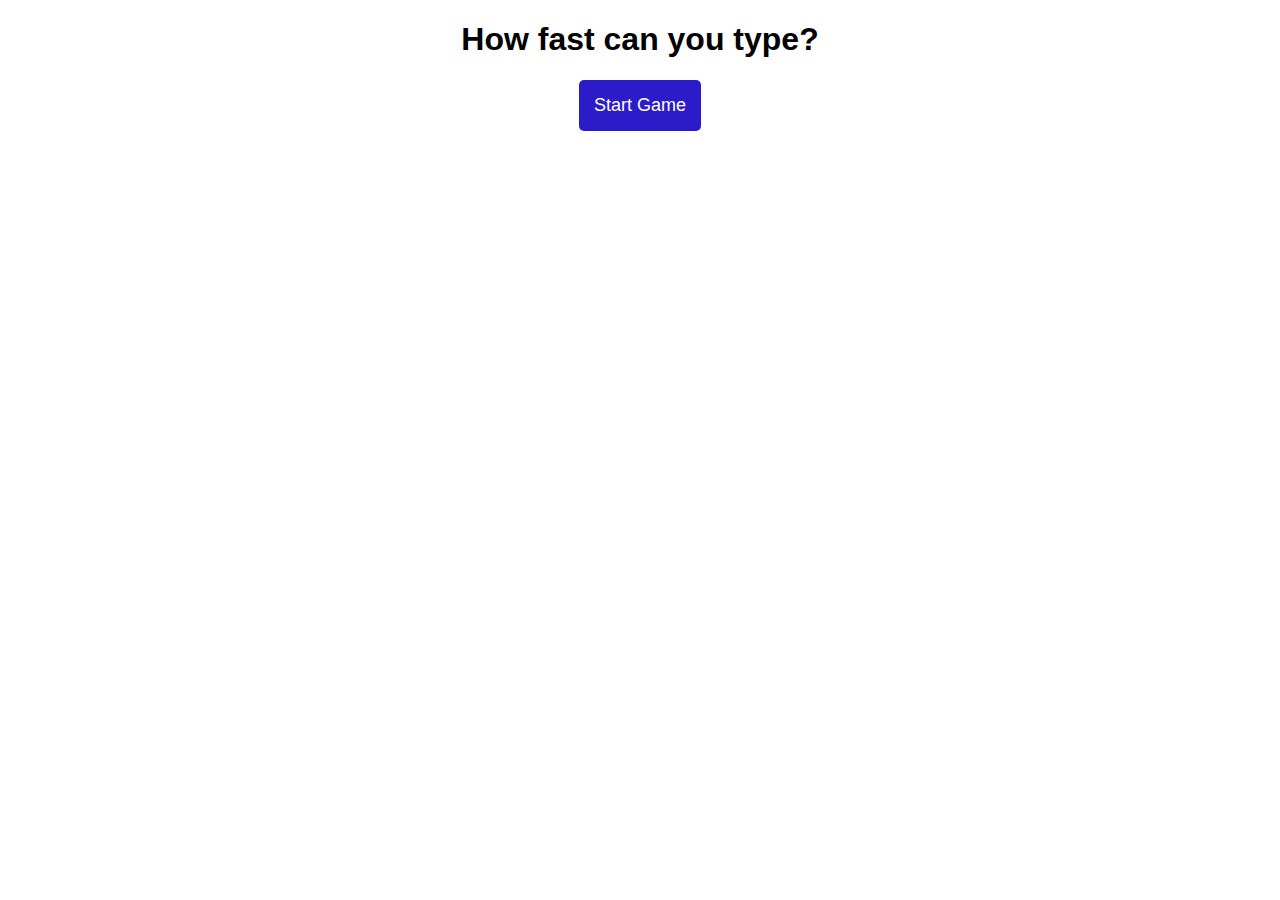
==== index.html @ 0e684487 "first commit" ====
<!doctype html>
<html lang="en">
<head>
    <meta charset="UTF-8">
    <meta name="viewport"
          content="width=device-width, user-scalable=no, initial-scale=1.0, maximum-scale=1.0, minimum-scale=1.0">
    <meta http-equiv="X-UA-Compatible" content="ie=edge">
    <title>Word Per Minute Game</title>
    <link rel="stylesheet" href="./css/main.css">
</head>
<body>
<header>
    <article id="stats" class="hide">
        <p>WordPerMinute:<span id="wpm-display"></span></p>
        <p>Score:<span id="score-display"></span></p>
        <p>Time left:<span id="time-display"></span></p>
    </article>
    <h1 id="main-heading">How fast can you type?</h1>
</header>
<main>
    <section id="main-section">
        <article id="main-content"></article>
        <button id="button">Start Game</button>
        <article id="text-display"></article>
        <form id="form">
            <input type="text" id="input" class="hide">
        </form>
    </section>
</main>
<script type="text/javascript" src="./js/alice.js"></script>
<script type="text/javascript" src="./js/main.js"></script>
</body>
</html>
---- css/main.css ----
body {
    font-family: arial, Helvetica, sans-serif;
}

button {
    background: rgb(43, 27, 201);
    color:white;
    cursor: pointer;
    padding:15px;
    border:none;
    font-size:large;
    border-radius: 5px;
    outline: none;
    margin-left:auto;
    margin-right:auto;
    display:block;
}

input {
    padding:15px;
    font-size:1.5rem;
    display:block;
    width:70%;
    margin-left:auto;
    margin-right:auto;
}
#main-heading {
    text-align:center;
}
#stats {
    margin-left:auto;
    margin-right:auto;
    width:fit-content;
}
.hide {
    display:none;
}
#text-display {
    margin-left:auto;
    margin-right:auto;
    text-align:center;
    font-size:3rem;
}
.green {
    background: green;
    padding:5px;
}
.red {
    background:red;
    padding:5px;
}
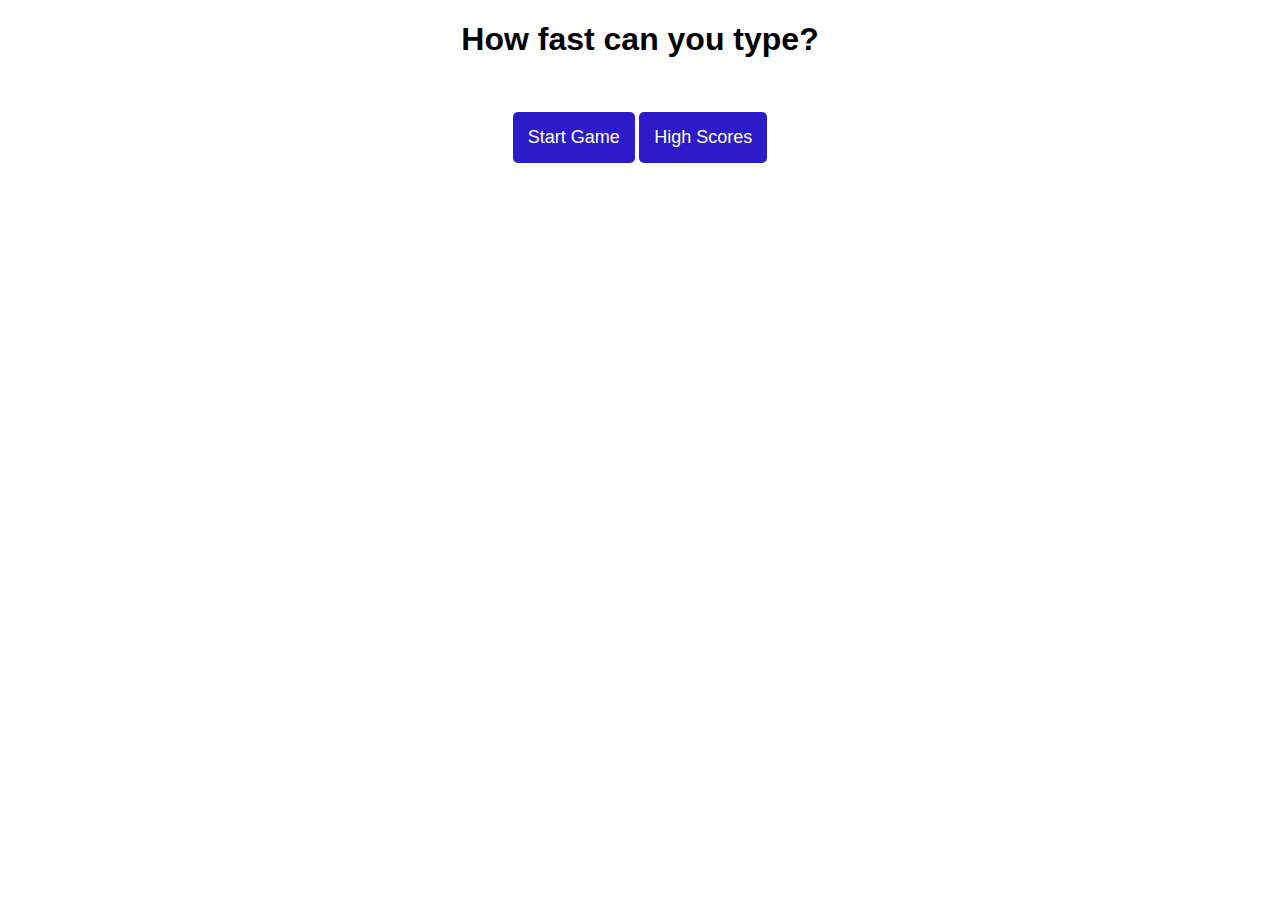
==== commit 657987f2: "add highscore output" ====
--- a/index.html
+++ b/index.html
@@ -21,6 +21,7 @@
     <section id="main-section">
         <article id="main-content"></article>
         <button id="button">Start Game</button>
+        <a href="./highscore.html"><button class="highscore-btn">High Scores</button></a>
         <article id="text-display"></article>
         <form id="form">
             <input type="text" id="input" class="hide">
--- a/css/main.css
+++ b/css/main.css
@@ -11,9 +11,12 @@
     font-size:large;
     border-radius: 5px;
     outline: none;
+    display: inline-block;
     margin-left:auto;
     margin-right:auto;
-    display:block;
+}
+.highscore-btn {
+    margin-top:2rem
 }
 
 input {
@@ -23,6 +26,12 @@
     width:70%;
     margin-left:auto;
     margin-right:auto;
+}
+#main-section {
+    width:50%;
+    margin-left:auto;
+    margin-right:auto;
+    text-align: center;
 }
 #main-heading {
     text-align:center;
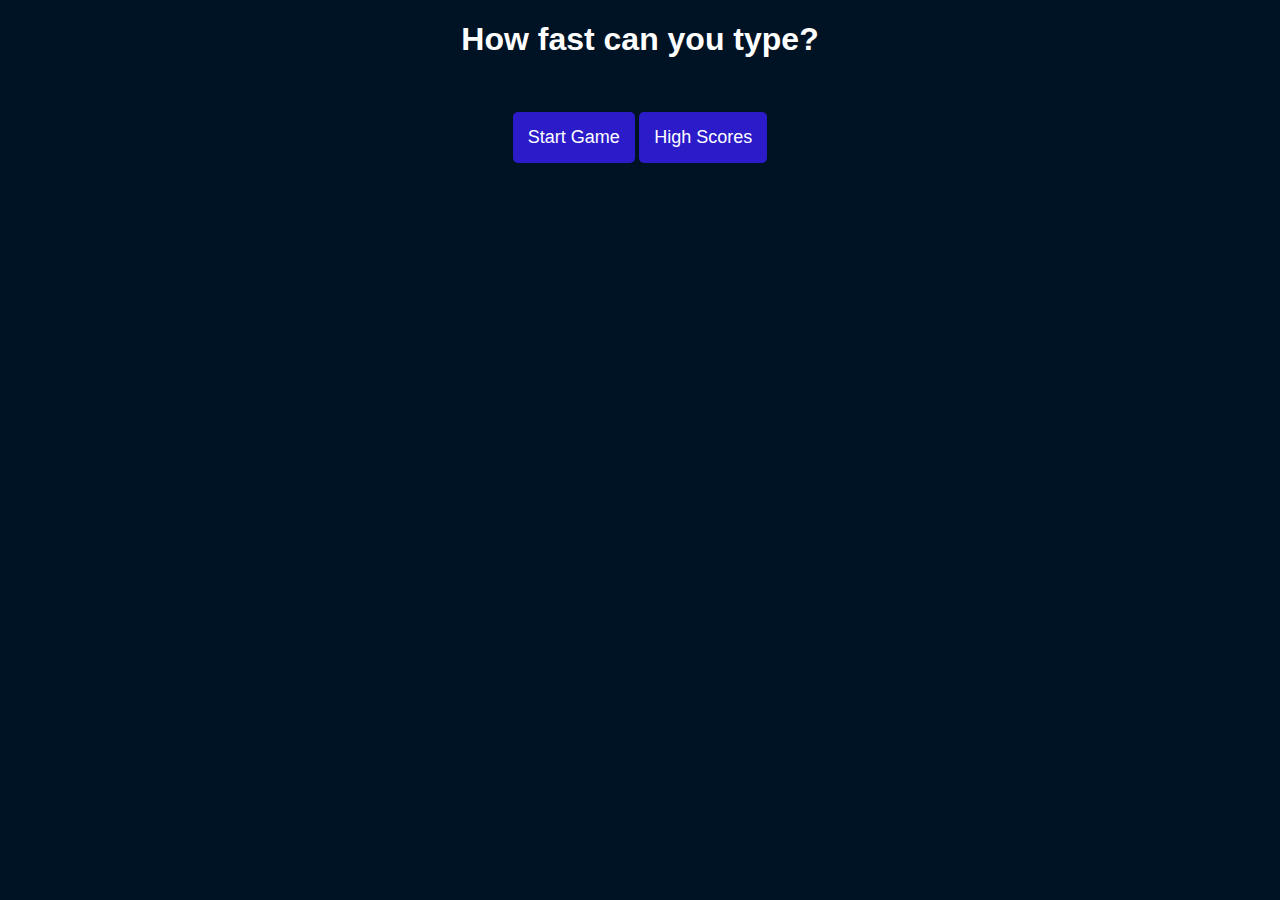
==== commit 3c3cee3b: "hide the highscore button when playing" ====
--- a/index.html
+++ b/index.html
@@ -21,7 +21,7 @@
     <section id="main-section">
         <article id="main-content"></article>
         <button id="button">Start Game</button>
-        <a href="./highscore.html"><button class="highscore-btn">High Scores</button></a>
+        <a href="./highscore.html"><button id="heightscore-btn" class="highscore-btn">High Scores</button></a>
         <article id="text-display"></article>
         <form id="form">
             <input type="text" id="input" class="hide">
--- a/css/main.css
+++ b/css/main.css
@@ -1,5 +1,7 @@
 body {
     font-family: arial, Helvetica, sans-serif;
+    background: rgb(0, 19, 37);
+    color:white;
 }
 
 button {
